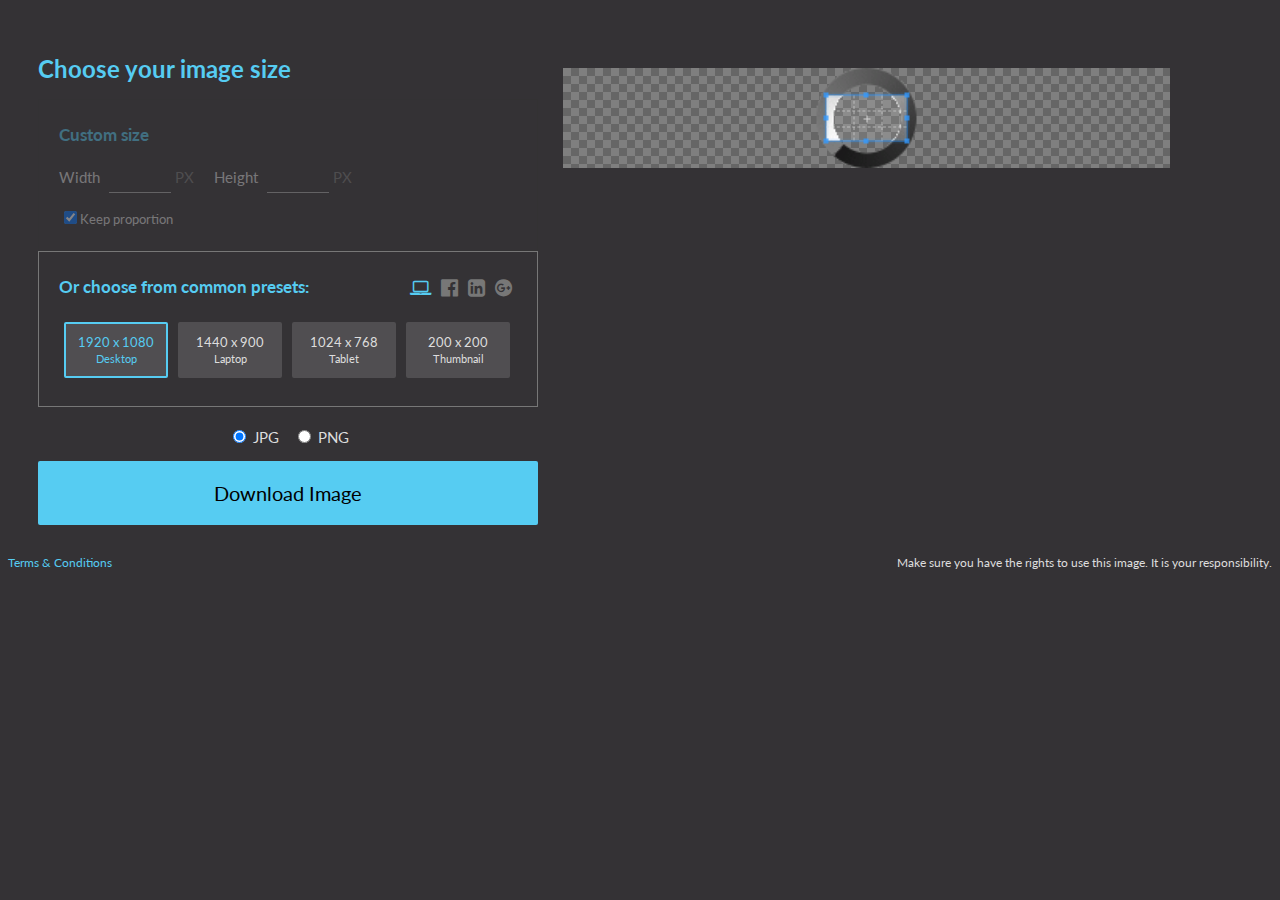
==== index.html @ c9f6fd05 "small text improvment" ====
<!doctype html>
<html lang="en">

<head>
    <meta charset="utf-8">
    <meta http-equiv="X-UA-Compatible" content="IE=edge">
    <meta name="viewport" content="width=device-width, initial-scale=1">
    <!-- The above 3 meta tags *must* come first in the head; any other head content must come *after* these tags -->
    <title>Resize My Photos Test Page</title>

    <!-- Latest compiled and minified cropper CSS -->
    <link rel="stylesheet" type="text/css" href="css/cropper.min.css">

    <link href="https://maxcdn.bootstrapcdn.com/font-awesome/4.7.0/css/font-awesome.min.css" rel="stylesheet" integrity="sha384-wvfXpqpZZVQGK6TAh5PVlGOfQNHSoD2xbE+QkPxCAFlNEevoEH3Sl0sibVcOQVnN" crossorigin="anonymous">

    <link href="https://fonts.googleapis.com/css?family=Lato:400,700" rel="stylesheet">
    <link rel="stylesheet" type="text/css" href="css/general.css">

</head>

<body>
    <div id="wrapper">

        <div id="editor">

            <h1>Choose your image size</h1>

            <div id="custom" class="editor-section">
                <h2>Custom size</h2>
                <div class="clr"></div>
                <div id="custom-sizes">
                    <p class="width"><span class="label">Width</span>
                        <input type="text" name="custom-width" id="dataWidth"> <span class="px">PX</span> </p>

                    <p class="height"><span class="label">Height</span>
                        <input type="text" name="custom-height" id="dataHeight"> <span class="px">PX</span>
                    </p>
                    <p class="keep-ratio">
                        <input type="checkbox" name="keep-ratio" checked="" id="keep-ratio">Keep proportion
                    </p>
                </div>
            </div>
            <div id="preset" data-toggle="buttons" class="active-section">
                <div id="standard" class="editor-section">
                    <h2>Or choose from common presets:</h2>

                    <ul class="social" id="preset-groups">

                        <!-- <li class="pn"><i class="fa fa-pinterest" aria-hidden="true"></i>
                        </li> -->
                        <li class="gplus"><i class="fa fa-google-plus-official" aria-hidden="true"></i>
                        </li>
                        <li class="in"><i class="fa fa-linkedin-square" aria-hidden="true"></i>
                        </li>
                        <li class="fb"><i class="fa fa-facebook-official" aria-hidden="true"></i>
                        </li>
                        <li class="lp active-preset-category"><i class="fa fa-laptop" aria-hidden="true"></i>
                        </li>

                    </ul>

                    <div class="clr"></div>

                    <div class="laptop active-preset-category" id="lp">

                        <label class="box btn active-item" aria-pressed="true">
                            <input type="radio" class="sr-only" id="desktop" name="aspectRatio" value="1.7777777777777777" data-option="{ &quot;width&quot;: 1920, &quot;height&quot;: 1080 }">
                            <p>1920 x 1080
                            <br><span>Desktop</span>
                            </p>
                        </label>

                        <label class="box btn" aria-pressed="true">
                            <input type="radio" class="sr-only" id="Laptop" name="aspectRatio" value="1.6" data-option="{ &quot;width&quot;: 1440, &quot;height&quot;: 900 }">
                            <p>1440 x 900<br><span>Laptop</span></p>
                        </label>

                        <label class="box btn" aria-pressed="true">
                            <input type="radio" class="sr-only" id="tablet" name="aspectRatio" value="1.333333333333" data-option="{ &quot;width&quot;: 1024, &quot;height&quot;: 768 }">
                            <p>1024 x 768<br><span>Tablet</span></p>
                        </label>
                        <label class="box btn" aria-pressed="true">
                            <input type="radio" class="sr-only" id="thumbnail" name="aspectRatio" value="1" data-option="{ &quot;width&quot;: 200, &quot;height&quot;: 200 }">
                            <p>200 x 200<br><span>Thumbnail</span></p>
                        </label>
                    </div>

                    <div class="facebook" id="fb">

                    <label class="box btn" aria-pressed="true">
                            <input type="radio" class="sr-only" id="facebook-cover" name="aspectRatio" value="2.628" data-option="{ &quot;width&quot;: 828, &quot;height&quot;: 315 }">
                            <p>828 x 315 <br>
                                <span>Facebook cover</span>
                            </p>
                        </label>

                        <label class="box btn" aria-pressed="true">
                            <input type="radio" class="sr-only" id="facebook-profile" name="aspectRatio" value="1 " data-option="{ &quot;width&quot;: 180, &quot;height&quot;: 180}">
                            <p>180 x 180 <br><span>Profile image</span></p>
                        </label>


                        <label class="box btn" aria-pressed="true">
                            <input type="radio" class="sr-only" id="facebook-shared-image" name="aspectRatio" value="1.333333333" data-option="{ &quot;width&quot;: 1200, &quot;height&quot;: 900 }">
                            <p>1200 x 900 <br><span>Shared image</span></p>
                        </label>
                        <label class="box btn" aria-pressed="true">
                            <input type="radio" class="sr-only" id="facebook-shared-preview" name="aspectRatio" value="1" data-option="{ &quot;width&quot;: 400, &quot;height&quot;: 400 }">
                            <p>1200 x 628 <br><span>Shared preview</span></p>
                        </label>


                        
                    </div>

                    <div class="linkedin" id="in">

                        <label class="box btn" aria-pressed="true">
                            <input type="radio" class="sr-only" id="linkedin-banner" name="aspectRatio" value="9.25" data-option="{ &quot;width&quot;: 1850, &quot;height&quot;: 200 }">
                            <p>1850 x 200 <br><span>Banner image</span></p>
                        </label>
                        <label class="box btn" aria-pressed="true">
                            <input type="radio" class="sr-only" id="linkedin-cover" name="aspectRatio" value="2" data-option="{ &quot;width&quot;: 1536, &quot;height&quot;: 768 }">
                            <p>1536 x 768 <br><span>Cover image</span></p>
                        </label>
                        <label class="box btn" aria-pressed="true">
                            <input type="radio" class="sr-only" id="linkedin-profile" name="aspectRatio" value="1" data-option="{ &quot;width&quot;: 400, &quot;height&quot;: 400 }">
                            <p>400 x 400 <br><span>Profile image</span></p>
                        </label>
                        <label class="box btn" aria-pressed="true">
                            <input type="radio" class="sr-only" id="linkedin-logo" name="aspectRatio" value="1" data-option="{ &quot;width&quot;: 400, &quot;height&quot;: 400 }">
                            <p>400 x 400 <br><span>Logo image</span></p>
                        </label>
                    
                    </div>

                    <div class="gplus" id="gplus">
                        
                        <label class="box btn" aria-pressed="true">
                            <input type="radio" class="sr-only" id="gplus-cover" name="aspectRatio" value="1.777777" data-option="{ &quot;width&quot;: 1080, &quot;height&quot;: 608 }">
                            <p>1080 x 608 <br><span>Cover image</span></p>
                        </label>    
                        <label class="box btn" aria-pressed="true">
                            <input type="radio" class="sr-only" id="gplus-profile" name="aspectRatio" value="1" data-option="{ &quot;width&quot;: 250, &quot;height&quot;: 250 }">
                            <p>250 x 250 <br><span>Profile image</span></p>
                        </label>
                        <label class="box btn" aria-pressed="true">
                            <input type="radio" class="sr-only" id="gplus-shared-link" name="aspectRatio" value="1" data-option="{ &quot;width&quot;: 150, &quot;height&quot;: 150 }">
                            <p>150 x 150 <br><span>Shared link</span></p>
                        </label>
                        
                    </div>

                    <!-- <div class="pinterest" id="pn">
                        
                    </div>
 -->
                    <!-- download button -->
                </div>
            </div>

            <div id="download">
                <div id="image-format">
                    <label class="btn active-item" aria-pressed="true">
                        <input type="radio" id="download-jpg" name="fileType" value="image/jpeg" checked="checked"> JPG
                    </label>
                    <label class="btn active-item" aria-pressed="true">
                        <input type="radio" id="download-png" name="fileType" value="image/png"> PNG
                    </label>
                </div>
                <button id="prepareImage" class="btn btn-primary prepare-button" data-method="getCroppedCanvas" data-option="{ &quot;width&quot;: 1920, &quot;height&quot;: 1080 }" data-file-name="desktop-1920x1080">Download Image</button>
            </div>

            <!-- end of download button -->
        </div>

    </div>
    </div>
    <div id="the-image">
        <div id="img-container">
            <img id="image" src="loading.gif" class="img-responsive" alt="Image to crop">
        </div>
        <div id="info">
            <p id="file-name"></p>
            <p id="file-size"></p>
        </div>

    </div>

    <div class="footer">
        <a href="http://resizemy.photos/terms.html" target="_blank">Terms & Conditions  </a>
        <p>Make sure you have the rights to use this image. It is your responsibility.</p>
    </div>

    </div>
    <!-- Show the cropped image in modal -->
    <div class="hidden" id="getCroppedCanvasModal" role="dialog" aria-hidden="true" aria-labelledby="getCroppedCanvasTitle" tabindex="-1">
        <div class="modal-body"></div>
    </div>
    <!-- /.modal -->
    <!-- jQuery (necessary for Bootstrap's JavaScript plugins) -->
    <script src="js/libs/jquery.min.js"></script>
    <!-- Latest compiled and minified Cropper JavaScript -->
    <script type="text/javascript" src="js/libs/cropper.js"></script>
    <!-- Main javascript file -->
    <script type="text/javascript" src="js/main.js"></script>
</body>

</html>
---- css/cropper.min.css ----
/*!
 * Cropper.js v0.8.1
 * https://github.com/fengyuanchen/cropperjs
 *
 * Copyright (c) 2015-2016 Fengyuan Chen
 * Released under the MIT license
 *
 * Date: 2016-09-03T04:55:16.458Z
 */

.cropper-container{font-size:0;line-height:0;position:relative;-webkit-user-select:none;-moz-user-select:none;-ms-user-select:none;user-select:none;direction:ltr}.cropper-container img{display:block;min-width:0!important;max-width:none!important;min-height:0!important;max-height:none!important;width:100%;height:100%;image-orientation:0deg}.cropper-canvas,.cropper-crop-box,.cropper-drag-box,.cropper-modal,.cropper-wrap-box{position:absolute;top:0;right:0;bottom:0;left:0}.cropper-wrap-box{overflow:hidden}.cropper-drag-box{opacity:0;background-color:#fff}.cropper-modal{opacity:.5;background-color:#000}.cropper-view-box{display:block;overflow:hidden;width:100%;height:100%;outline:#39f solid 1px;outline-color:rgba(51,153,255,.75)}.cropper-dashed{position:absolute;display:block;opacity:.5;border:0 dashed #eee}.cropper-dashed.dashed-h{top:33.33333333%;left:0;width:100%;height:33.33333333%;border-top-width:1px;border-bottom-width:1px}.cropper-dashed.dashed-v{top:0;left:33.33333333%;width:33.33333333%;height:100%;border-right-width:1px;border-left-width:1px}.cropper-center{position:absolute;top:50%;left:50%;display:block;width:0;height:0;opacity:.75}.cropper-center:after,.cropper-center:before{position:absolute;display:block;content:' ';background-color:#eee}.cropper-center:before{top:0;left:-3px;width:7px;height:1px}.cropper-center:after{top:-3px;left:0;width:1px;height:7px}.cropper-face,.cropper-line,.cropper-point{position:absolute;display:block;width:100%;height:100%;opacity:.1}.cropper-face{top:0;left:0;background-color:#fff}.cropper-line,.cropper-point{background-color:#39f}.cropper-line.line-e{top:0;right:-3px;width:5px;cursor:e-resize}.cropper-line.line-n{top:-3px;left:0;height:5px;cursor:n-resize}.cropper-line.line-w{top:0;left:-3px;width:5px;cursor:w-resize}.cropper-line.line-s{bottom:-3px;left:0;height:5px;cursor:s-resize}.cropper-point{width:5px;height:5px;opacity:.75}.cropper-point.point-e{top:50%;right:-3px;margin-top:-3px;cursor:e-resize}.cropper-point.point-n{top:-3px;left:50%;margin-left:-3px;cursor:n-resize}.cropper-point.point-w{top:50%;left:-3px;margin-top:-3px;cursor:w-resize}.cropper-point.point-s{bottom:-3px;left:50%;margin-left:-3px;cursor:s-resize}.cropper-point.point-ne{top:-3px;right:-3px;cursor:ne-resize}.cropper-point.point-nw{top:-3px;left:-3px;cursor:nw-resize}.cropper-point.point-sw{bottom:-3px;left:-3px;cursor:sw-resize}.cropper-point.point-se{right:-3px;bottom:-3px;width:20px;height:20px;cursor:se-resize;opacity:1}.cropper-point.point-se:before{position:absolute;right:-50%;bottom:-50%;display:block;width:200%;height:200%;content:' ';opacity:0;background-color:#39f}@media (min-width:768px){.cropper-point.point-se{width:15px;height:15px}}@media (min-width:992px){.cropper-point.point-se{width:10px;height:10px}}@media (min-width:1200px){.cropper-point.point-se{width:5px;height:5px;opacity:.75}}.cropper-invisible{opacity:0}.cropper-bg{background-image:url([data-uri])}.cropper-hide{position:absolute;display:block;width:0;height:0}.cropper-hidden{display:none!important}.cropper-move{cursor:move}.cropper-crop{cursor:crosshair}.cropper-disabled .cropper-drag-box,.cropper-disabled .cropper-face,.cropper-disabled .cropper-line,.cropper-disabled .cropper-point{cursor:not-allowed}
---- css/general.css ----
body
{
  background-color: #343235;
  font-family: 'Lato', sans-serif;
  font-size: 15px;
  color:#ddd;
}

h1,h2,h3,h4,h5,h6{
  color:#56CCF2;
  font-weight: 700;
}

h1{font-size: 24px;}


h2{font-size: 17px;}

.hidden{display: none;}

#wrapper{
  padding: 30px;   
  max-width: 1000px;
}

#editor{
width:50%;
float:left;
}

#the-image{
width:48%;
float:left;
margin-left: 2%;
}

#img-container,#img-container img {
  max-width: 100%; /* This rule is very important, please do not ignore this! */
}
.box{
  background-color: #504e51;
  padding-left: 0px!important;
  padding-right: 0px!important;
  border:2px solid #504e51;
}
.box.btn.active-item{
  color: #56CCF2!important;
  border: 2px solid #56CCF2;
  /*outline: 5px auto -webkit-focus-ring-color!important;*/
  /*outline-offset: -2px!important;*/
}
.box.btn:hover{
  color: #56CCF2!important;
}
#custom-sizes input {
    background-color: transparent;
    border: 0px none;
    max-width: 50px;
    padding: 6px;
    margin-left: 5px;
    border-bottom: 1px solid #aaa;
    color:#ffffff;
} 

#custom-sizes input.active-item{
  color: #56CCF2!important;
  border: 2px solid #56CCF2;
  /*outline: 5px auto -webkit-focus-ring-color!important;*/
  /*outline-offset: -2px!important;*/
}

.box{
  float:left;
  text-align: center;
  position: relative;
  transition:all 0.2s ease;
  min-width: 100px;
  margin: 5px;
  border-radius: 2px;
}

.box:hover{
  cursor: pointer;
  background-color: #56CCF2;
  border-color: #56CCF2;
  transition:all 0.2s ease; 
}

.box:hover p{
color:#333;
}

.box p{
 margin:10px;
 font-size: 13px;
}

a.link{
  padding:10px;
}


.editor-section{
  clear:both;
  width: 100%;
  float: left;
}

.editor-section h2{
    float:left;
    margin-bottom: 20px;
    padding-bottom: 0;
}

#prepareImage{
background-color: #56CCF2;
font-size: 20px;
border:none;
border-radius: 2px;
font-family: "Lato", sans-serif;
padding:20px 40px;
clear: both;
float: right;
margin-top: 15px;
}

#image-format label{
margin:5px;
}

#download{
  text-align: center;
  float: left;
  clear: both;
  width: 100%;
  margin-top: 20px;
}

#info{
  font-size: 13px;
  padding-top: 15px;
}

#info p{margin:0;padding-bottom: 5px;}

button#prepareImage:hover {
cursor:pointer;
background-color: #10a0d1;
transition:all 0.1s ease;
}

button#prepareImage{
transition:all 0.2s ease;
width: 100%; 
}

#custom{
-moz-box-sizing: border-box;
-webkit-box-sizing: border-box;
box-sizing: border-box;
}

#custom-sizes span.px{
  color:#777;
}

p.keep-ratio{
font-size: 13px;  
}

p.width, p.height{
  float:left;
  margin-top: 0;
}

p.height{margin-left: 20px;}

p.keep-ratio{clear: both;}

#custom, #preset{
  opacity: 0.4;
  padding: 10px 20px;
  float: left;
  border:1px solid #333333;
}

#preset{
  padding-bottom: 20px;
}

#custom.active-section, #preset.active-section{
opacity: 1;
border:1px solid #777777;
}

#standard > div.active-preset-category {
  display: inline-block;
}

#standard >div {
  display: none;
}

.footer{
  clear: both;
}

.footer a{color:#56CCF2;padding: 30px 0;float: left;text-decoration: none;font-size: 12px;}
.footer p{float:right;padding: 18px 0;text-decoration: none;font-size: 12px;}

ul.social{
  float:right;
  margin:8px 0 0 0;
  padding: 0;
}

ul.social li{float:right;list-style:none;padding:5px;font-size: 20px;color:#777;}

ul.social li.active-preset-category{color:#56CCF2;}

.clr{clear: both;}

.box p span{
  font-size: 11px;
}
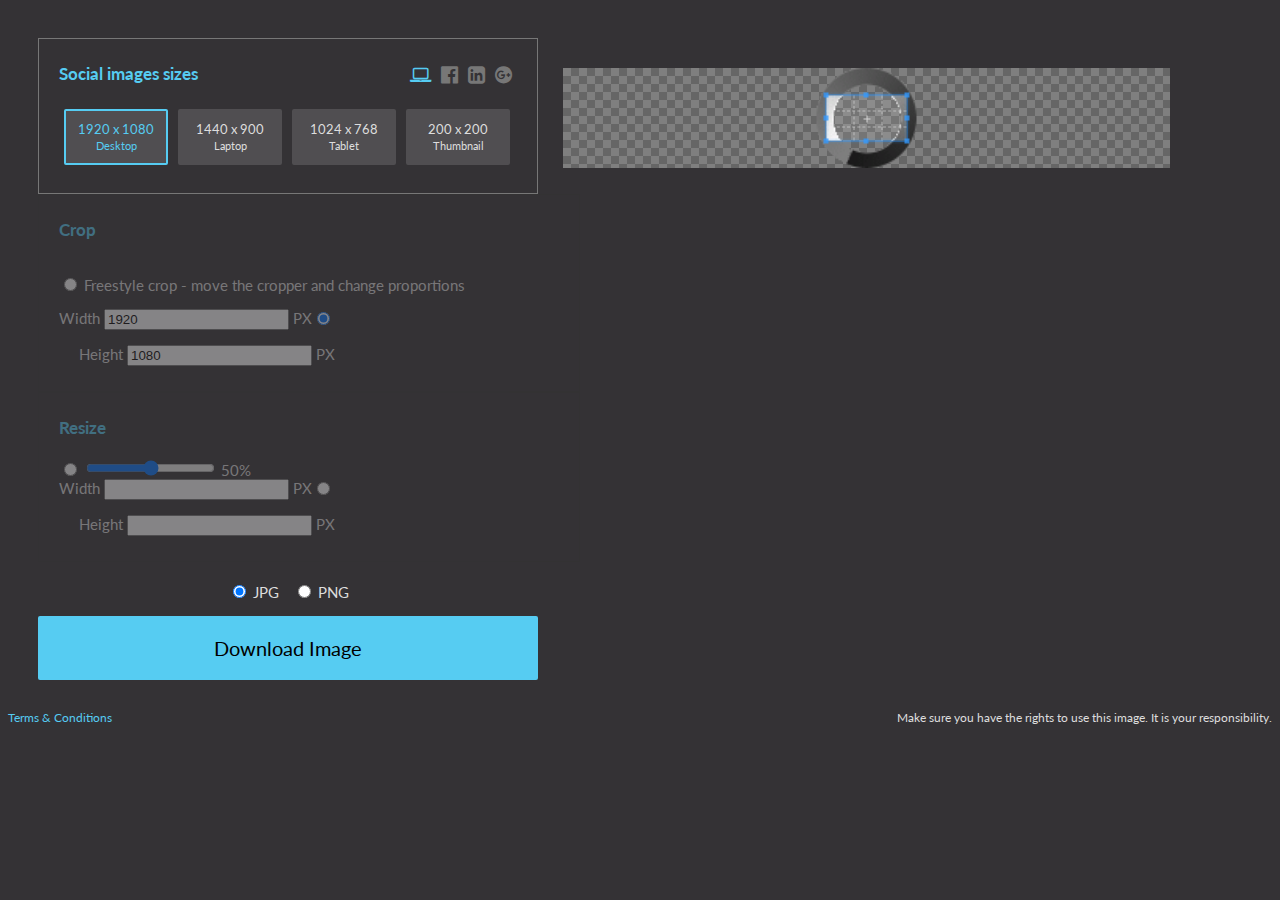
==== commit a570e09a: "new ux design" ====
--- a/index.html
+++ b/index.html
@@ -23,26 +23,9 @@
 
         <div id="editor">
 
-            <h1>Choose your image size</h1>
-
-            <div id="custom" class="editor-section">
-                <h2>Custom size</h2>
-                <div class="clr"></div>
-                <div id="custom-sizes">
-                    <p class="width"><span class="label">Width</span>
-                        <input type="text" name="custom-width" id="dataWidth"> <span class="px">PX</span> </p>
-
-                    <p class="height"><span class="label">Height</span>
-                        <input type="text" name="custom-height" id="dataHeight"> <span class="px">PX</span>
-                    </p>
-                    <p class="keep-ratio">
-                        <input type="checkbox" name="keep-ratio" checked="" id="keep-ratio">Keep proportion
-                    </p>
-                </div>
-            </div>
             <div id="preset" data-toggle="buttons" class="active-section">
                 <div id="standard" class="editor-section">
-                    <h2>Or choose from common presets:</h2>
+                    <h2>Social images sizes</h2>
 
                     <ul class="social" id="preset-groups">
 
@@ -153,11 +136,47 @@
 
                     <!-- <div class="pinterest" id="pn">
                         
-                    </div>
- -->
-                    <!-- download button -->
-                </div>
-            </div>
+                    </div>-->
+                </div>
+            </div>
+
+            <div id="crop" class="editor-section">
+                <h2>Crop</h2>
+                <div class="clr"></div>
+                <div id="custom-crop">
+                    <p class="freeMode">
+                        <input type="radio" name="crop-type" value="freeMode" id="freeMode"> Freestyle crop - move the cropper and change proportions
+                    </p>
+                    <input type="radio" name="crop-type" value="custom" checked="" id="cutomCrop">
+                    <p class="width"><span class="label">Width</span>
+                        <input type="text" name="crop-width" id="cropDataWidth" value="1920"> <span class="px">PX</span> </p>
+
+                    <p class="height"><span class="label">Height</span>
+                        <input type="text" name="crop-height" id="cropDataHeight" value="1080"> <span class="px">PX</span>
+                    </p>
+                </div>
+            </div>
+
+
+
+            <div id="resize" class="editor-section">
+                <h2>Resize</h2>
+                <div class="clr"></div>
+                <div id="resize-percent">
+                    <input type="radio" name="resize-type" value="percent" id="resizePercent">
+                    <input type="range" min="0.01" max="1.00" step="0.01" id="datePercent"> <span id="datePercentValue">50</span>%
+                </div>
+                <div id="resize-custom">
+                    <input type="radio" name="resize-type" value="custom" id="resizeCustom">
+                    <p class="width"><span class="label">Width</span>
+                        <input type="text" name="custom-width" id="dataWidth"> <span class="px">PX</span> </p>
+
+                    <p class="height"><span class="label">Height</span>
+                        <input type="text" name="custom-height" id="dataHeight"> <span class="px">PX</span>
+                    </p>
+                </div>
+            </div>
+            
 
             <div id="download">
                 <div id="image-format">
--- a/css/general.css
+++ b/css/general.css
@@ -177,7 +177,7 @@
 
 p.keep-ratio{clear: both;}
 
-#custom, #preset{
+#preset, #crop, #resize{
   opacity: 0.4;
   padding: 10px 20px;
   float: left;
@@ -188,7 +188,7 @@
   padding-bottom: 20px;
 }
 
-#custom.active-section, #preset.active-section{
+#preset.active-section, #crop.active-section, #resize.active-section{
 opacity: 1;
 border:1px solid #777777;
 }
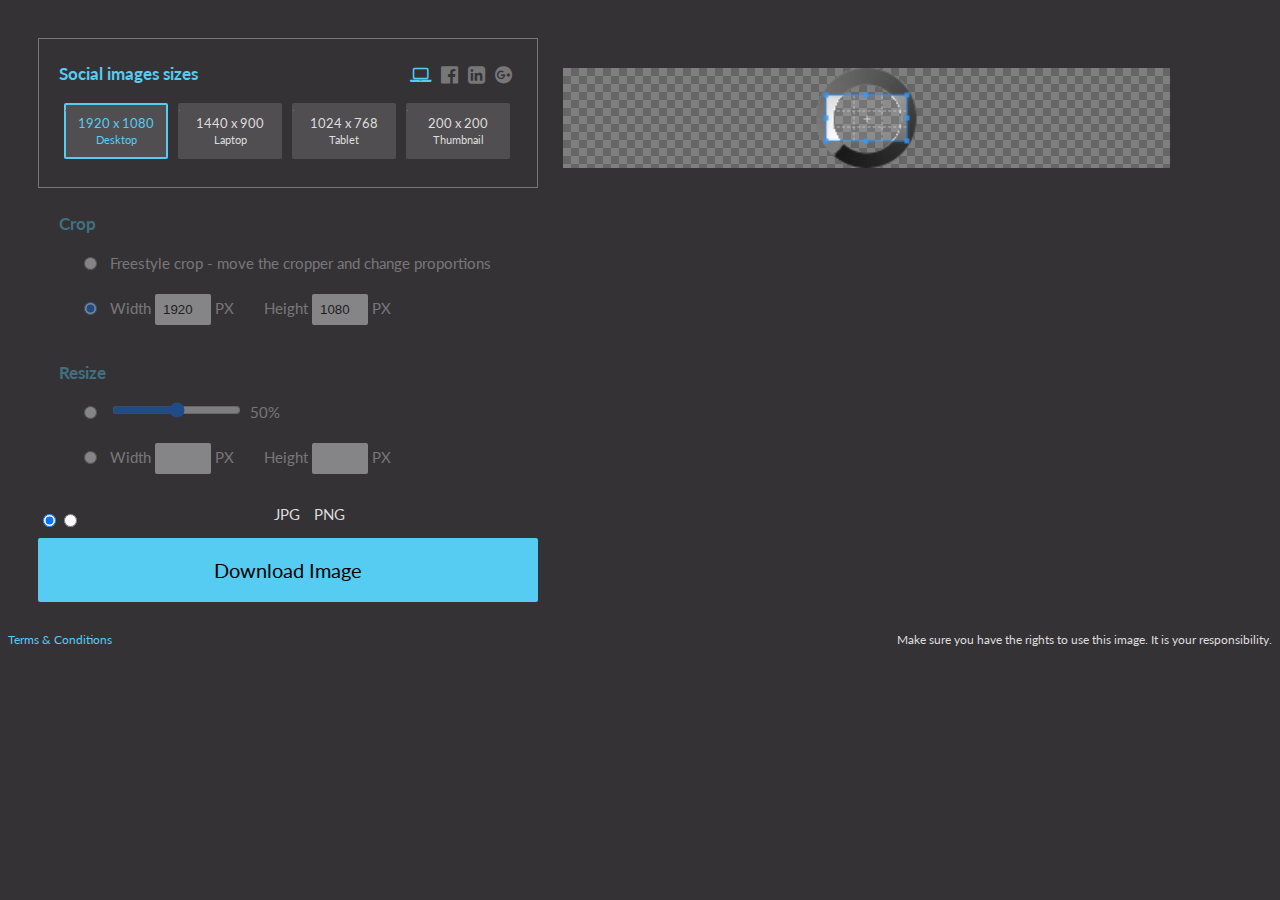
==== commit fd776412: "more css" ====
--- a/index.html
+++ b/index.html
@@ -144,16 +144,21 @@
                 <h2>Crop</h2>
                 <div class="clr"></div>
                 <div id="custom-crop">
-                    <p class="freeMode">
-                        <input type="radio" name="crop-type" value="freeMode" id="freeMode"> Freestyle crop - move the cropper and change proportions
-                    </p>
-                    <input type="radio" name="crop-type" value="custom" checked="" id="cutomCrop">
-                    <p class="width"><span class="label">Width</span>
-                        <input type="text" name="crop-width" id="cropDataWidth" value="1920"> <span class="px">PX</span> </p>
-
-                    <p class="height"><span class="label">Height</span>
-                        <input type="text" name="crop-height" id="cropDataHeight" value="1080"> <span class="px">PX</span>
-                    </p>
+                    <div class="freeMode sub-section">
+                        <input type="radio" name="crop-type" value="freeMode" id="freeMode"> <p>Freestyle crop - move the cropper and change proportions</p>
+                    </div>
+                    
+                    <div class="custom-mode sub-section">
+                        
+                        <input type="radio" name="crop-type" value="custom" checked="" id="cutomCrop">
+
+                        <p class="width"><span class="label">Width</span>
+                            <input type="text" name="crop-width" id="cropDataWidth" value="1920"> <span class="px">PX</span> </p>
+
+                        <p class="height"><span class="label">Height</span>
+                            <input type="text" name="crop-height" id="cropDataHeight" value="1080"> <span class="px">PX</span>
+                        </p>
+                    </div>
                 </div>
             </div>
 
@@ -162,11 +167,11 @@
             <div id="resize" class="editor-section">
                 <h2>Resize</h2>
                 <div class="clr"></div>
-                <div id="resize-percent">
+                <div id="resize-percent" class="sub-section">
                     <input type="radio" name="resize-type" value="percent" id="resizePercent">
                     <input type="range" min="0.01" max="1.00" step="0.01" id="datePercent"> <span id="datePercentValue">50</span>%
                 </div>
-                <div id="resize-custom">
+                <div id="resize-custom" class="sub-section">
                     <input type="radio" name="resize-type" value="custom" id="resizeCustom">
                     <p class="width"><span class="label">Width</span>
                         <input type="text" name="custom-width" id="dataWidth"> <span class="px">PX</span> </p>
--- a/css/general.css
+++ b/css/general.css
@@ -108,7 +108,6 @@
 
 .editor-section h2{
     float:left;
-    margin-bottom: 20px;
     padding-bottom: 0;
 }
 
@@ -222,4 +221,39 @@
 
 .box p span{
   font-size: 11px;
-}+}
+
+input[type="radio"]{
+  float: left !important;
+  top:6px;
+  position: relative;
+  padding-right: 10px;
+}
+
+input[type="text"]{
+  border:none;
+  padding: 8px;
+  border-radius: 2px; 
+  max-width: 40px;
+}
+
+.sub-section{
+   line-height: 30px;
+   padding-bottom: 15px;
+   padding-left: 20px;
+}
+
+.sub-section p{
+  position: relative;
+  left: 10px;
+  padding:0;
+  margin: 0;
+}
+
+input[type="range"]{
+  left:10px;
+  position: relative;
+  margin-right: 15px;
+}
+
+p.height{padding-left: 30px;}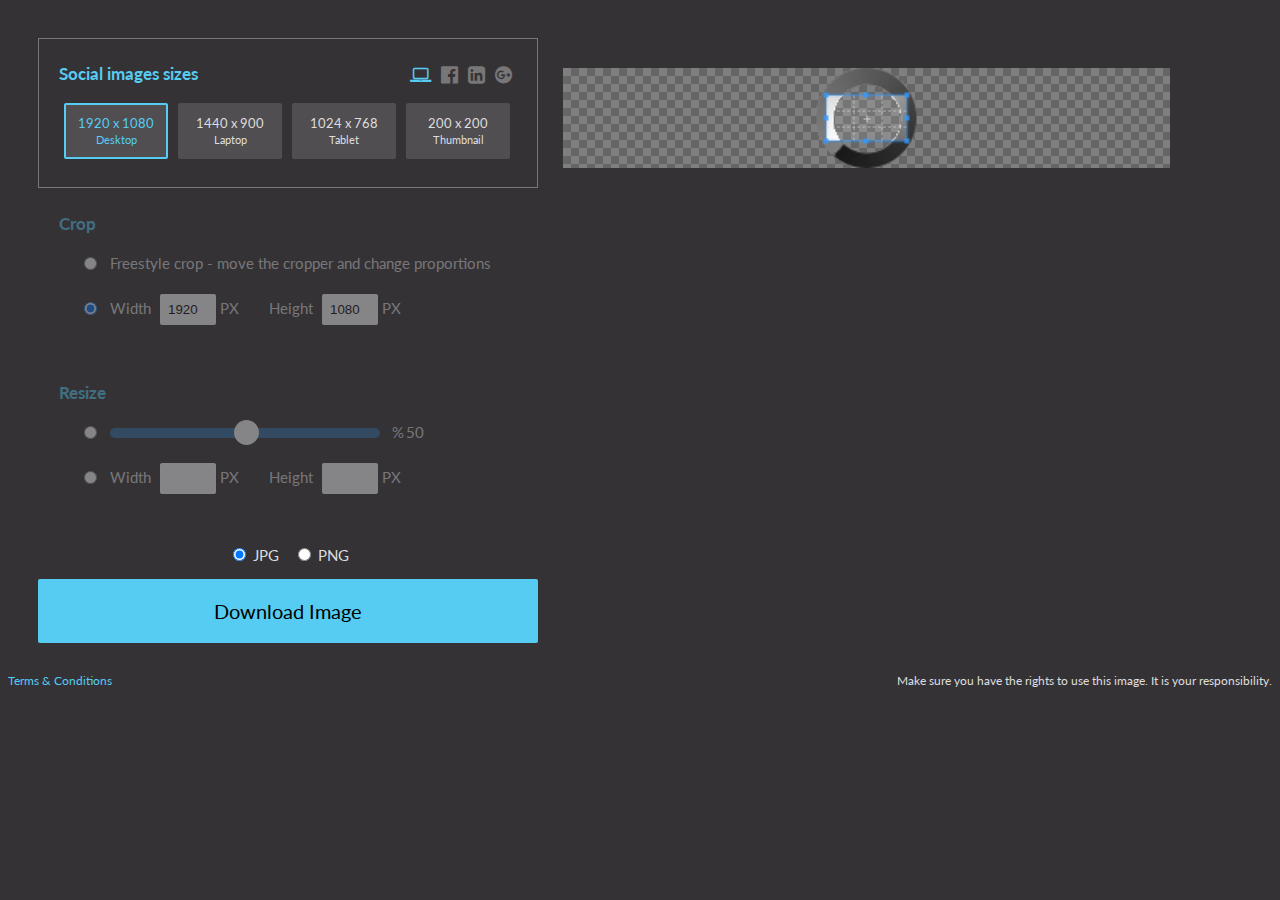
==== commit 68670242: "css" ====
--- a/index.html
+++ b/index.html
@@ -145,7 +145,7 @@
                 <div class="clr"></div>
                 <div id="custom-crop">
                     <div class="freeMode sub-section">
-                        <input type="radio" name="crop-type" value="freeMode" id="freeMode"> <p>Freestyle crop - move the cropper and change proportions</p>
+                        <input type="radio" name="crop-type" value="freeMode" id="freeMode"> <label for="freeMode">Freestyle crop - move the cropper and change proportions</label>
                     </div>
                     
                     <div class="custom-mode sub-section">
--- a/css/general.css
+++ b/css/general.css
@@ -178,7 +178,7 @@
 
 #preset, #crop, #resize{
   opacity: 0.4;
-  padding: 10px 20px;
+  padding: 10px 20px 30px 20px;
   float: left;
   border:1px solid #333333;
 }
@@ -223,7 +223,7 @@
   font-size: 11px;
 }
 
-input[type="radio"]{
+.sub-section input[type="radio"]{
   float: left !important;
   top:6px;
   position: relative;
@@ -235,6 +235,7 @@
   padding: 8px;
   border-radius: 2px; 
   max-width: 40px;
+  margin-left: 5px;
 }
 
 .sub-section{
@@ -250,10 +251,108 @@
   margin: 0;
 }
 
+.sub-section label{
+  padding-left:10px;
+}
+
 input[type="range"]{
   left:10px;
   position: relative;
   margin-right: 15px;
 }
 
-p.height{padding-left: 30px;}+p.height{padding-left: 30px;}
+
+#datePercentValue{
+  position: relative;
+  left:32px;
+}
+
+/*range*/
+
+input[type=range] {
+  -webkit-appearance: none;
+  width: 270px;
+  margin: 7.7px 0;
+  background:transparent;
+}
+input[type=range]:focus {
+  outline: none;
+}
+input[type=range]::-webkit-slider-runnable-track {
+  width: 100%;
+  height: 9.6px;
+  cursor: pointer;
+  box-shadow: 1px 1px 1px rgba(0, 0, 0, 0), 0px 0px 1px rgba(13, 13, 13, 0);
+  background: #3071a9;
+  border-radius: 10px;
+  border: 0px solid #010101;
+}
+input[type=range]::-webkit-slider-thumb {
+  box-shadow: 1px 1px 1px rgba(0, 0, 0, 0), 0px 0px 1px rgba(13, 13, 13, 0);
+  border: 1px solid rgba(0, 0, 0, 0.01);
+  height: 25px;
+  width: 25px;
+  border-radius: 25px;
+  background: #ffffff;
+  cursor: pointer;
+  -webkit-appearance: none;
+  margin-top: -7.7px;
+}
+input[type=range]:focus::-webkit-slider-runnable-track {
+  background: #367ebd;
+}
+input[type=range]::-moz-range-track {
+  width: 100%;
+  height: 9.6px;
+  cursor: pointer;
+  box-shadow: 1px 1px 1px rgba(0, 0, 0, 0), 0px 0px 1px rgba(13, 13, 13, 0);
+  background: #3071a9;
+  border-radius: 10px;
+  border: 0px solid #010101;
+}
+input[type=range]::-moz-range-thumb {
+  box-shadow: 1px 1px 1px rgba(0, 0, 0, 0), 0px 0px 1px rgba(13, 13, 13, 0);
+  border: 1px solid rgba(0, 0, 0, 0.01);
+  height: 25px;
+  width: 25px;
+  border-radius: 25px;
+  background: #ffffff;
+  cursor: pointer;
+}
+input[type=range]::-ms-track {
+  width: 100%;
+  height: 9.6px;
+  cursor: pointer;
+  background: transparent;
+  border-color: transparent;
+  color: transparent;
+}
+input[type=range]::-ms-fill-lower {
+  background: #2a6495;
+  border: 0px solid #010101;
+  border-radius: 20px;
+  box-shadow: 1px 1px 1px rgba(0, 0, 0, 0), 0px 0px 1px rgba(13, 13, 13, 0);
+}
+input[type=range]::-ms-fill-upper {
+  background: #3071a9;
+  border: 0px solid #010101;
+  border-radius: 20px;
+  box-shadow: 1px 1px 1px rgba(0, 0, 0, 0), 0px 0px 1px rgba(13, 13, 13, 0);
+}
+input[type=range]::-ms-thumb {
+  box-shadow: 1px 1px 1px rgba(0, 0, 0, 0), 0px 0px 1px rgba(13, 13, 13, 0);
+  border: 1px solid rgba(0, 0, 0, 0.01);
+  height: 25px;
+  width: 25px;
+  border-radius: 25px;
+  background: #ffffff;
+  cursor: pointer;
+  height: 9.6px;
+}
+input[type=range]:focus::-ms-fill-lower {
+  background: #3071a9;
+}
+input[type=range]:focus::-ms-fill-upper {
+  background: #367ebd;
+}
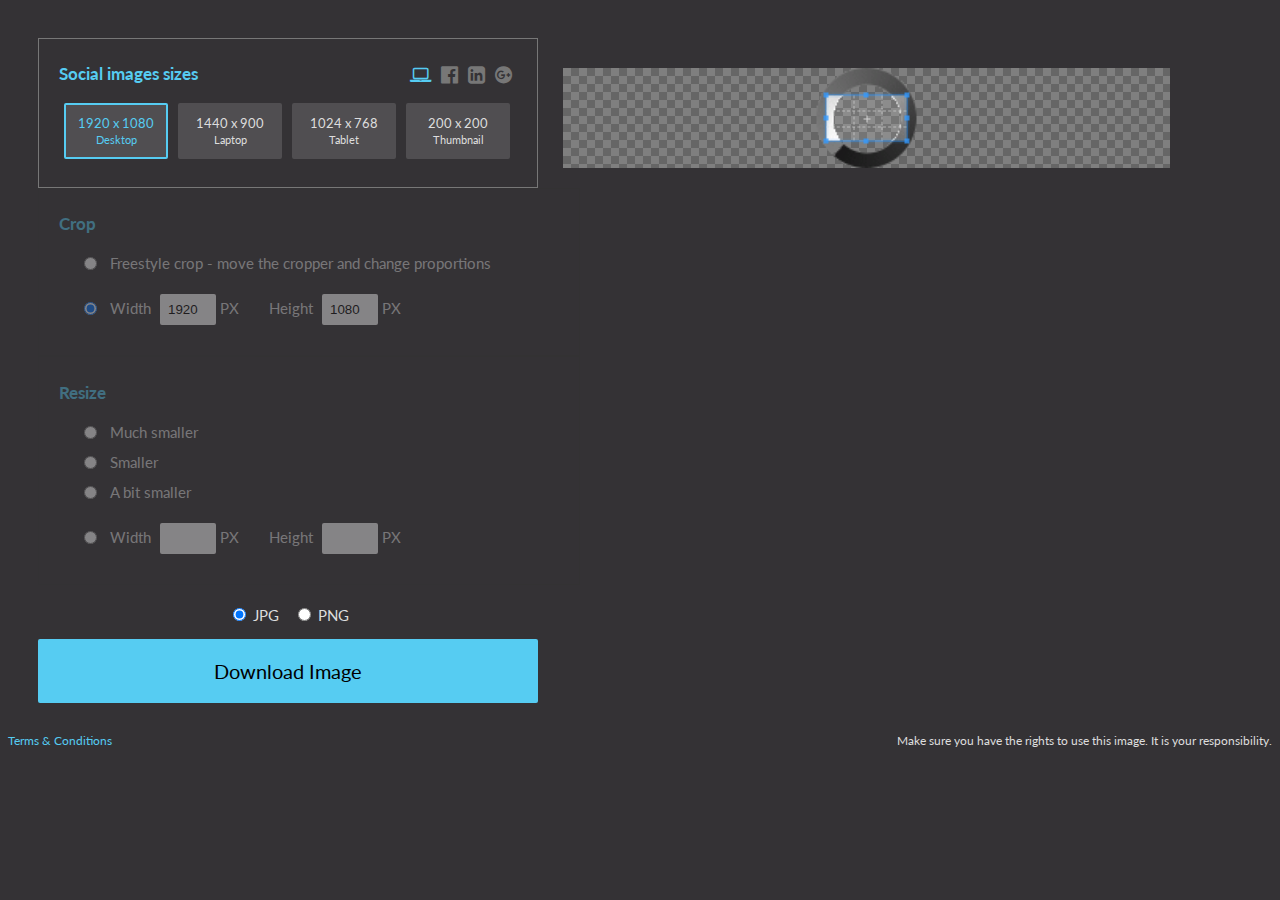
==== commit 094c58e0: "change percentage" ====
--- a/index.html
+++ b/index.html
@@ -168,8 +168,14 @@
                 <h2>Resize</h2>
                 <div class="clr"></div>
                 <div id="resize-percent" class="sub-section">
-                    <input type="radio" name="resize-type" value="percent" id="resizePercent">
-                    <input type="range" min="0.01" max="1.00" step="0.01" id="datePercent"> <span id="datePercentValue">50</span>%
+                    <!-- <input type="radio" name="resize-type" value="percent" id="resizePercent"> -->
+                    <!-- <input type="range" min="0.01" max="1.00" step="0.01" id="datePercent"> <span id="datePercentValue">50</span>% -->
+                    <input type="radio" name="much-smaller"><label for="much-smaller">Much smaller</label>
+                    <div class="clr"></div>
+                    <input type="radio" name="smaller"><label for="smaller">Smaller</label>
+                    <div class="clr"></div>
+                    <input type="radio" name="a-bit-smaller"><label for="a-bit-smaller">A bit smaller</label>
+                    
                 </div>
                 <div id="resize-custom" class="sub-section">
                     <input type="radio" name="resize-type" value="custom" id="resizeCustom">
--- a/css/general.css
+++ b/css/general.css
@@ -265,7 +265,7 @@
 
 #datePercentValue{
   position: relative;
-  left:32px;
+  left:40px;
 }
 
 /*range*/
@@ -284,13 +284,13 @@
   height: 9.6px;
   cursor: pointer;
   box-shadow: 1px 1px 1px rgba(0, 0, 0, 0), 0px 0px 1px rgba(13, 13, 13, 0);
-  background: #3071a9;
+  background: rgba(189, 189, 189, 0);
   border-radius: 10px;
   border: 0px solid #010101;
 }
 input[type=range]::-webkit-slider-thumb {
   box-shadow: 1px 1px 1px rgba(0, 0, 0, 0), 0px 0px 1px rgba(13, 13, 13, 0);
-  border: 1px solid rgba(0, 0, 0, 0.01);
+  border: 1px solid rgba(0, 0, 0, 0);
   height: 25px;
   width: 25px;
   border-radius: 25px;
@@ -300,20 +300,20 @@
   margin-top: -7.7px;
 }
 input[type=range]:focus::-webkit-slider-runnable-track {
-  background: #367ebd;
+  background: rgba(202, 202, 202, 0);
 }
 input[type=range]::-moz-range-track {
   width: 100%;
   height: 9.6px;
   cursor: pointer;
   box-shadow: 1px 1px 1px rgba(0, 0, 0, 0), 0px 0px 1px rgba(13, 13, 13, 0);
-  background: #3071a9;
+  background: rgba(189, 189, 189, 0);
   border-radius: 10px;
   border: 0px solid #010101;
 }
 input[type=range]::-moz-range-thumb {
   box-shadow: 1px 1px 1px rgba(0, 0, 0, 0), 0px 0px 1px rgba(13, 13, 13, 0);
-  border: 1px solid rgba(0, 0, 0, 0.01);
+  border: 1px solid rgba(0, 0, 0, 0);
   height: 25px;
   width: 25px;
   border-radius: 25px;
@@ -329,20 +329,20 @@
   color: transparent;
 }
 input[type=range]::-ms-fill-lower {
-  background: #2a6495;
+  background: rgba(176, 176, 176, 0);
   border: 0px solid #010101;
   border-radius: 20px;
   box-shadow: 1px 1px 1px rgba(0, 0, 0, 0), 0px 0px 1px rgba(13, 13, 13, 0);
 }
 input[type=range]::-ms-fill-upper {
-  background: #3071a9;
+  background: rgba(189, 189, 189, 0);
   border: 0px solid #010101;
   border-radius: 20px;
   box-shadow: 1px 1px 1px rgba(0, 0, 0, 0), 0px 0px 1px rgba(13, 13, 13, 0);
 }
 input[type=range]::-ms-thumb {
   box-shadow: 1px 1px 1px rgba(0, 0, 0, 0), 0px 0px 1px rgba(13, 13, 13, 0);
-  border: 1px solid rgba(0, 0, 0, 0.01);
+  border: 1px solid rgba(0, 0, 0, 0);
   height: 25px;
   width: 25px;
   border-radius: 25px;
@@ -351,8 +351,8 @@
   height: 9.6px;
 }
 input[type=range]:focus::-ms-fill-lower {
-  background: #3071a9;
+  background: rgba(189, 189, 189, 0);
 }
 input[type=range]:focus::-ms-fill-upper {
-  background: #367ebd;
-}
+  background: rgba(202, 202, 202, 0);
+}
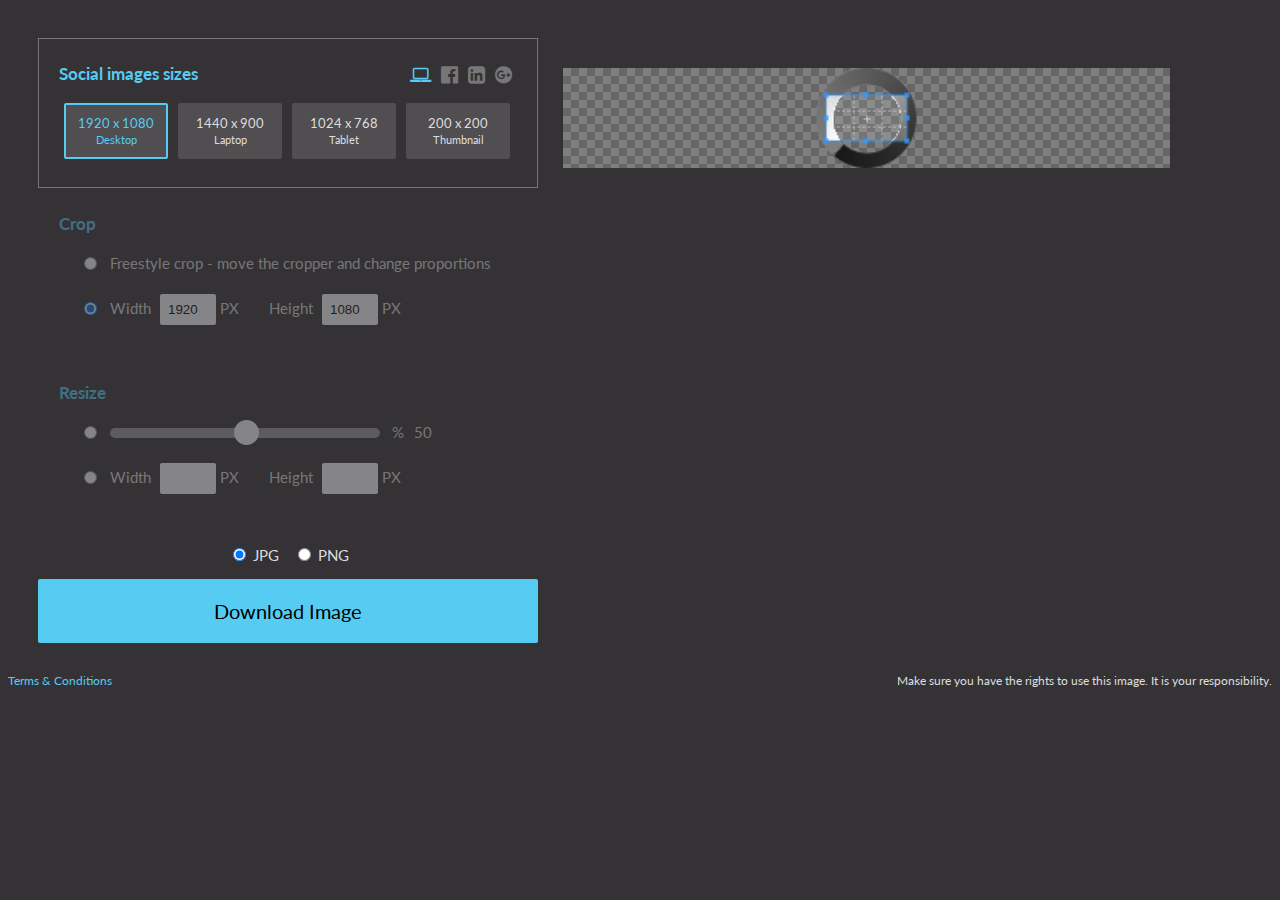
==== commit 468bb82f: "you nigga jigga" ====
--- a/index.html
+++ b/index.html
@@ -168,14 +168,8 @@
                 <h2>Resize</h2>
                 <div class="clr"></div>
                 <div id="resize-percent" class="sub-section">
-                    <!-- <input type="radio" name="resize-type" value="percent" id="resizePercent"> -->
-                    <!-- <input type="range" min="0.01" max="1.00" step="0.01" id="datePercent"> <span id="datePercentValue">50</span>% -->
-                    <input type="radio" name="much-smaller"><label for="much-smaller">Much smaller</label>
-                    <div class="clr"></div>
-                    <input type="radio" name="smaller"><label for="smaller">Smaller</label>
-                    <div class="clr"></div>
-                    <input type="radio" name="a-bit-smaller"><label for="a-bit-smaller">A bit smaller</label>
-                    
+                    <input type="radio" name="resize-type" value="percent" id="resizePercent">
+                    <input type="range" min="0.01" max="1.00" step="0.01" id="datePercent"> <span id="datePercentValue">50</span>%
                 </div>
                 <div id="resize-custom" class="sub-section">
                     <input type="radio" name="resize-type" value="custom" id="resizeCustom">
--- a/css/general.css
+++ b/css/general.css
@@ -276,6 +276,7 @@
   margin: 7.7px 0;
   background:transparent;
 }
+
 input[type=range]:focus {
   outline: none;
 }
@@ -284,7 +285,7 @@
   height: 9.6px;
   cursor: pointer;
   box-shadow: 1px 1px 1px rgba(0, 0, 0, 0), 0px 0px 1px rgba(13, 13, 13, 0);
-  background: rgba(189, 189, 189, 0);
+  background: #999999;
   border-radius: 10px;
   border: 0px solid #010101;
 }
@@ -300,14 +301,14 @@
   margin-top: -7.7px;
 }
 input[type=range]:focus::-webkit-slider-runnable-track {
-  background: rgba(202, 202, 202, 0);
+  background: #a6a6a6;
 }
 input[type=range]::-moz-range-track {
   width: 100%;
   height: 9.6px;
   cursor: pointer;
   box-shadow: 1px 1px 1px rgba(0, 0, 0, 0), 0px 0px 1px rgba(13, 13, 13, 0);
-  background: rgba(189, 189, 189, 0);
+  background: #999999;
   border-radius: 10px;
   border: 0px solid #010101;
 }
@@ -329,13 +330,13 @@
   color: transparent;
 }
 input[type=range]::-ms-fill-lower {
-  background: rgba(176, 176, 176, 0);
+  background: #8c8c8c;
   border: 0px solid #010101;
   border-radius: 20px;
   box-shadow: 1px 1px 1px rgba(0, 0, 0, 0), 0px 0px 1px rgba(13, 13, 13, 0);
 }
 input[type=range]::-ms-fill-upper {
-  background: rgba(189, 189, 189, 0);
+  background: #999999;
   border: 0px solid #010101;
   border-radius: 20px;
   box-shadow: 1px 1px 1px rgba(0, 0, 0, 0), 0px 0px 1px rgba(13, 13, 13, 0);
@@ -351,8 +352,8 @@
   height: 9.6px;
 }
 input[type=range]:focus::-ms-fill-lower {
-  background: rgba(189, 189, 189, 0);
+  background: #999999;
 }
 input[type=range]:focus::-ms-fill-upper {
-  background: rgba(202, 202, 202, 0);
-}
+  background: #a6a6a6;
+}
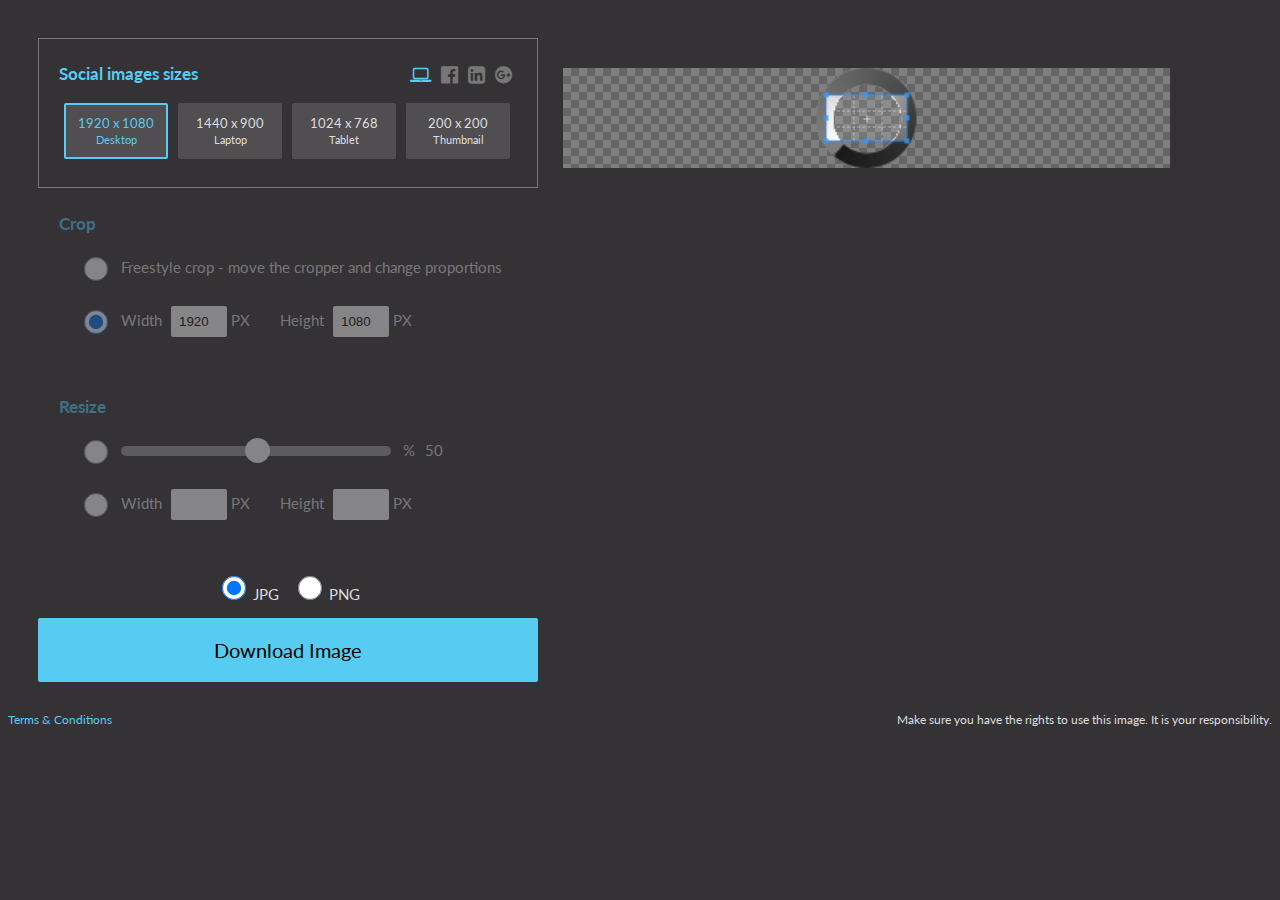
==== commit 7ce5d0c4: "add editor-section class to preset" ====
--- a/index.html
+++ b/index.html
@@ -23,7 +23,7 @@
 
         <div id="editor">
 
-            <div id="preset" data-toggle="buttons" class="active-section">
+            <div id="preset" data-toggle="buttons" class="editor-section active-section">
                 <div id="standard" class="editor-section">
                     <h2>Social images sizes</h2>
 
--- a/css/general.css
+++ b/css/general.css
@@ -104,6 +104,7 @@
   clear:both;
   width: 100%;
   float: left;
+  box-sizing: border-box;
 }
 
 .editor-section h2{
@@ -230,6 +231,11 @@
   padding-right: 10px;
 }
 
+input[type="radio"]{
+  width: 24px;
+  height: 24px;  
+}
+
 input[type="text"]{
   border:none;
   padding: 8px;
@@ -239,7 +245,7 @@
 }
 
 .sub-section{
-   line-height: 30px;
+   line-height: 38px;
    padding-bottom: 15px;
    padding-left: 20px;
 }
@@ -276,7 +282,6 @@
   margin: 7.7px 0;
   background:transparent;
 }
-
 input[type=range]:focus {
   outline: none;
 }
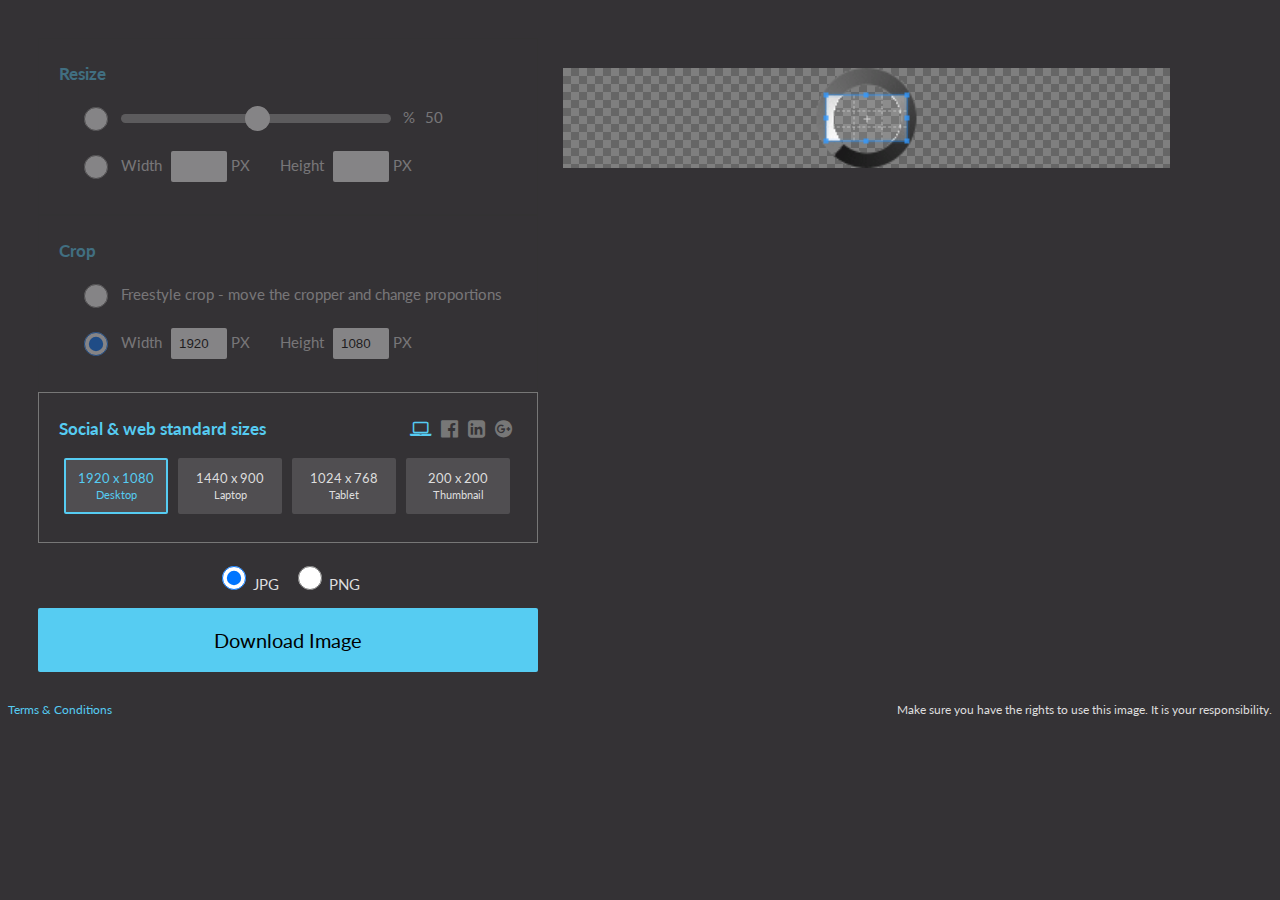
==== commit a99587ef: "v2 of feature" ====
--- a/index.html
+++ b/index.html
@@ -23,120 +23,21 @@
 
         <div id="editor">
 
-            <div id="preset" data-toggle="buttons" class="editor-section active-section">
-                <div id="standard" class="editor-section">
-                    <h2>Social images sizes</h2>
-
-                    <ul class="social" id="preset-groups">
-
-                        <!-- <li class="pn"><i class="fa fa-pinterest" aria-hidden="true"></i>
-                        </li> -->
-                        <li class="gplus"><i class="fa fa-google-plus-official" aria-hidden="true"></i>
-                        </li>
-                        <li class="in"><i class="fa fa-linkedin-square" aria-hidden="true"></i>
-                        </li>
-                        <li class="fb"><i class="fa fa-facebook-official" aria-hidden="true"></i>
-                        </li>
-                        <li class="lp active-preset-category"><i class="fa fa-laptop" aria-hidden="true"></i>
-                        </li>
-
-                    </ul>
-
-                    <div class="clr"></div>
-
-                    <div class="laptop active-preset-category" id="lp">
-
-                        <label class="box btn active-item" aria-pressed="true">
-                            <input type="radio" class="sr-only" id="desktop" name="aspectRatio" value="1.7777777777777777" data-option="{ &quot;width&quot;: 1920, &quot;height&quot;: 1080 }">
-                            <p>1920 x 1080
-                            <br><span>Desktop</span>
-                            </p>
-                        </label>
-
-                        <label class="box btn" aria-pressed="true">
-                            <input type="radio" class="sr-only" id="Laptop" name="aspectRatio" value="1.6" data-option="{ &quot;width&quot;: 1440, &quot;height&quot;: 900 }">
-                            <p>1440 x 900<br><span>Laptop</span></p>
-                        </label>
-
-                        <label class="box btn" aria-pressed="true">
-                            <input type="radio" class="sr-only" id="tablet" name="aspectRatio" value="1.333333333333" data-option="{ &quot;width&quot;: 1024, &quot;height&quot;: 768 }">
-                            <p>1024 x 768<br><span>Tablet</span></p>
-                        </label>
-                        <label class="box btn" aria-pressed="true">
-                            <input type="radio" class="sr-only" id="thumbnail" name="aspectRatio" value="1" data-option="{ &quot;width&quot;: 200, &quot;height&quot;: 200 }">
-                            <p>200 x 200<br><span>Thumbnail</span></p>
-                        </label>
-                    </div>
-
-                    <div class="facebook" id="fb">
-
-                    <label class="box btn" aria-pressed="true">
-                            <input type="radio" class="sr-only" id="facebook-cover" name="aspectRatio" value="2.628" data-option="{ &quot;width&quot;: 828, &quot;height&quot;: 315 }">
-                            <p>828 x 315 <br>
-                                <span>Facebook cover</span>
-                            </p>
-                        </label>
-
-                        <label class="box btn" aria-pressed="true">
-                            <input type="radio" class="sr-only" id="facebook-profile" name="aspectRatio" value="1 " data-option="{ &quot;width&quot;: 180, &quot;height&quot;: 180}">
-                            <p>180 x 180 <br><span>Profile image</span></p>
-                        </label>
-
-
-                        <label class="box btn" aria-pressed="true">
-                            <input type="radio" class="sr-only" id="facebook-shared-image" name="aspectRatio" value="1.333333333" data-option="{ &quot;width&quot;: 1200, &quot;height&quot;: 900 }">
-                            <p>1200 x 900 <br><span>Shared image</span></p>
-                        </label>
-                        <label class="box btn" aria-pressed="true">
-                            <input type="radio" class="sr-only" id="facebook-shared-preview" name="aspectRatio" value="1" data-option="{ &quot;width&quot;: 400, &quot;height&quot;: 400 }">
-                            <p>1200 x 628 <br><span>Shared preview</span></p>
-                        </label>
-
-
-                        
-                    </div>
-
-                    <div class="linkedin" id="in">
-
-                        <label class="box btn" aria-pressed="true">
-                            <input type="radio" class="sr-only" id="linkedin-banner" name="aspectRatio" value="9.25" data-option="{ &quot;width&quot;: 1850, &quot;height&quot;: 200 }">
-                            <p>1850 x 200 <br><span>Banner image</span></p>
-                        </label>
-                        <label class="box btn" aria-pressed="true">
-                            <input type="radio" class="sr-only" id="linkedin-cover" name="aspectRatio" value="2" data-option="{ &quot;width&quot;: 1536, &quot;height&quot;: 768 }">
-                            <p>1536 x 768 <br><span>Cover image</span></p>
-                        </label>
-                        <label class="box btn" aria-pressed="true">
-                            <input type="radio" class="sr-only" id="linkedin-profile" name="aspectRatio" value="1" data-option="{ &quot;width&quot;: 400, &quot;height&quot;: 400 }">
-                            <p>400 x 400 <br><span>Profile image</span></p>
-                        </label>
-                        <label class="box btn" aria-pressed="true">
-                            <input type="radio" class="sr-only" id="linkedin-logo" name="aspectRatio" value="1" data-option="{ &quot;width&quot;: 400, &quot;height&quot;: 400 }">
-                            <p>400 x 400 <br><span>Logo image</span></p>
-                        </label>
-                    
-                    </div>
-
-                    <div class="gplus" id="gplus">
-                        
-                        <label class="box btn" aria-pressed="true">
-                            <input type="radio" class="sr-only" id="gplus-cover" name="aspectRatio" value="1.777777" data-option="{ &quot;width&quot;: 1080, &quot;height&quot;: 608 }">
-                            <p>1080 x 608 <br><span>Cover image</span></p>
-                        </label>    
-                        <label class="box btn" aria-pressed="true">
-                            <input type="radio" class="sr-only" id="gplus-profile" name="aspectRatio" value="1" data-option="{ &quot;width&quot;: 250, &quot;height&quot;: 250 }">
-                            <p>250 x 250 <br><span>Profile image</span></p>
-                        </label>
-                        <label class="box btn" aria-pressed="true">
-                            <input type="radio" class="sr-only" id="gplus-shared-link" name="aspectRatio" value="1" data-option="{ &quot;width&quot;: 150, &quot;height&quot;: 150 }">
-                            <p>150 x 150 <br><span>Shared link</span></p>
-                        </label>
-                        
-                    </div>
-
-                    <!-- <div class="pinterest" id="pn">
-                        
-                    </div>-->
+            <div id="resize" class="editor-section">
+                <h2>Resize</h2>
+                <div class="clr"></div>
+                <div id="resize-percent" class="sub-section">
+                    <input type="radio" name="resize-type" value="percent" id="resizePercent">
+                    <input type="range" min="0.01" max="1.00" step="0.01" id="datePercent"> <span id="datePercentValue">50</span>%
+                </div>
+                <div id="resize-custom" class="sub-section">
+                    <input type="radio" name="resize-type" value="custom" id="resizeCustom">
+                    <p class="width"><span class="label">Width</span>
+                        <input type="text" name="custom-width" id="dataWidth"> <span class="px">PX</span> </p>
+
+                    <p class="height"><span class="label">Height</span>
+                        <input type="text" name="custom-height" id="dataHeight"> <span class="px">PX</span>
+                    </p>
                 </div>
             </div>
 
@@ -162,34 +63,130 @@
                 </div>
             </div>
 
-
-
-            <div id="resize" class="editor-section">
-                <h2>Resize</h2>
-                <div class="clr"></div>
-                <div id="resize-percent" class="sub-section">
-                    <input type="radio" name="resize-type" value="percent" id="resizePercent">
-                    <input type="range" min="0.01" max="1.00" step="0.01" id="datePercent"> <span id="datePercentValue">50</span>%
-                </div>
-                <div id="resize-custom" class="sub-section">
-                    <input type="radio" name="resize-type" value="custom" id="resizeCustom">
-                    <p class="width"><span class="label">Width</span>
-                        <input type="text" name="custom-width" id="dataWidth"> <span class="px">PX</span> </p>
-
-                    <p class="height"><span class="label">Height</span>
-                        <input type="text" name="custom-height" id="dataHeight"> <span class="px">PX</span>
-                    </p>
-                </div>
-            </div>
-            
+            <div id="preset" data-toggle="buttons" class="editor-section active-section">
+                <div id="standard" class="editor-section">
+                    <h2>Social & web standard sizes</h2>
+
+                    <ul class="social" id="preset-groups">
+
+                        <!-- <li class="pn"><i class="fa fa-pinterest" aria-hidden="true"></i>
+                        </li> -->
+                        <li class="gplus"><i class="fa fa-google-plus-official" aria-hidden="true"></i>
+                        </li>
+                        <li class="in"><i class="fa fa-linkedin-square" aria-hidden="true"></i>
+                        </li>
+                        <li class="fb"><i class="fa fa-facebook-official" aria-hidden="true"></i>
+                        </li>
+                        <li class="lp active-preset-category"><i class="fa fa-laptop" aria-hidden="true"></i>
+                        </li>
+
+                    </ul>
+
+                    <div class="clr"></div>
+
+                    <div class="laptop active-preset-category" id="lp">
+
+                        <label class="box btn active-item" aria-pressed="true">
+                            <input type="radio" class="sr-only" id="desktop" name="aspectRatio" value="1.7777777777777777" data-option="{ &quot;width&quot;: 1920, &quot;height&quot;: 1080 }">
+                            <p>1920 x 1080
+                            <br><span>Desktop</span>
+                            </p>
+                        </label>
+
+                        <label class="box btn" aria-pressed="true">
+                            <input type="radio" class="sr-only" id="Laptop" name="aspectRatio" value="1.6" data-option="{ &quot;width&quot;: 1440, &quot;height&quot;: 900 }">
+                            <p>1440 x 900<br><span>Laptop</span></p>
+                        </label>
+
+                        <label class="box btn" aria-pressed="true">
+                            <input type="radio" class="sr-only" id="tablet" name="aspectRatio" value="1.333333333333" data-option="{ &quot;width&quot;: 1024, &quot;height&quot;: 768 }">
+                            <p>1024 x 768<br><span>Tablet</span></p>
+                        </label>
+                        <label class="box btn" aria-pressed="true">
+                            <input type="radio" class="sr-only" id="thumbnail" name="aspectRatio" value="1" data-option="{ &quot;width&quot;: 200, &quot;height&quot;: 200 }">
+                            <p>200 x 200<br><span>Thumbnail</span></p>
+                        </label>
+                    </div>
+
+                    <div class="facebook" id="fb">
+
+                    <label class="box btn" aria-pressed="true">
+                            <input type="radio" class="sr-only" id="facebook-cover" name="aspectRatio" value="2.628" data-option="{ &quot;width&quot;: 828, &quot;height&quot;: 315 }">
+                            <p>828 x 315 <br>
+                                <span>Facebook cover</span>
+                            </p>
+                        </label>
+
+                        <label class="box btn" aria-pressed="true">
+                            <input type="radio" class="sr-only" id="facebook-profile" name="aspectRatio" value="1 " data-option="{ &quot;width&quot;: 180, &quot;height&quot;: 180}">
+                            <p>180 x 180 <br><span>Profile image</span></p>
+                        </label>
+
+
+                        <label class="box btn" aria-pressed="true">
+                            <input type="radio" class="sr-only" id="facebook-shared-image" name="aspectRatio" value="1.333333333" data-option="{ &quot;width&quot;: 1200, &quot;height&quot;: 900 }">
+                            <p>1200 x 900 <br><span>Shared image</span></p>
+                        </label>
+                        <label class="box btn" aria-pressed="true">
+                            <input type="radio" class="sr-only" id="facebook-shared-preview" name="aspectRatio" value="1" data-option="{ &quot;width&quot;: 400, &quot;height&quot;: 400 }">
+                            <p>1200 x 628 <br><span>Shared preview</span></p>
+                        </label>
+
+
+                        
+                    </div>
+
+                    <div class="linkedin" id="in">
+
+                        <label class="box btn" aria-pressed="true">
+                            <input type="radio" class="sr-only" id="linkedin-banner" name="aspectRatio" value="9.25" data-option="{ &quot;width&quot;: 1850, &quot;height&quot;: 200 }">
+                            <p>1850 x 200 <br><span>Banner image</span></p>
+                        </label>
+                        <label class="box btn" aria-pressed="true">
+                            <input type="radio" class="sr-only" id="linkedin-cover" name="aspectRatio" value="2" data-option="{ &quot;width&quot;: 1536, &quot;height&quot;: 768 }">
+                            <p>1536 x 768 <br><span>Cover image</span></p>
+                        </label>
+                        <label class="box btn" aria-pressed="true">
+                            <input type="radio" class="sr-only" id="linkedin-profile" name="aspectRatio" value="1" data-option="{ &quot;width&quot;: 400, &quot;height&quot;: 400 }">
+                            <p>400 x 400 <br><span>Profile image</span></p>
+                        </label>
+                        <label class="box btn" aria-pressed="true">
+                            <input type="radio" class="sr-only" id="linkedin-logo" name="aspectRatio" value="1" data-option="{ &quot;width&quot;: 400, &quot;height&quot;: 400 }">
+                            <p>400 x 400 <br><span>Logo image</span></p>
+                        </label>
+                    
+                    </div>
+
+                    <div class="gplus" id="gplus">
+                        
+                        <label class="box btn" aria-pressed="true">
+                            <input type="radio" class="sr-only" id="gplus-cover" name="aspectRatio" value="1.777777" data-option="{ &quot;width&quot;: 1080, &quot;height&quot;: 608 }">
+                            <p>1080 x 608 <br><span>Cover image</span></p>
+                        </label>    
+                        <label class="box btn" aria-pressed="true">
+                            <input type="radio" class="sr-only" id="gplus-profile" name="aspectRatio" value="1" data-option="{ &quot;width&quot;: 250, &quot;height&quot;: 250 }">
+                            <p>250 x 250 <br><span>Profile image</span></p>
+                        </label>
+                        <label class="box btn" aria-pressed="true">
+                            <input type="radio" class="sr-only" id="gplus-shared-link" name="aspectRatio" value="1" data-option="{ &quot;width&quot;: 150, &quot;height&quot;: 150 }">
+                            <p>150 x 150 <br><span>Shared link</span></p>
+                        </label>
+                        
+                    </div>
+
+                    <!-- <div class="pinterest" id="pn">
+                        
+                    </div>-->
+                </div>
+            </div>            
 
             <div id="download">
                 <div id="image-format">
                     <label class="btn active-item" aria-pressed="true">
-                        <input type="radio" id="download-jpg" name="fileType" value="image/jpeg" checked="checked"> JPG
+                        <input type="radio" id="download-jpg" name="fileType" value="image/jpeg" checked="checked"> <span>JPG</span>
                     </label>
                     <label class="btn active-item" aria-pressed="true">
-                        <input type="radio" id="download-png" name="fileType" value="image/png"> PNG
+                        <input type="radio" id="download-png" name="fileType" value="image/png"> <span>PNG</span>
                     </label>
                 </div>
                 <button id="prepareImage" class="btn btn-primary prepare-button" data-method="getCroppedCanvas" data-option="{ &quot;width&quot;: 1920, &quot;height&quot;: 1080 }" data-file-name="desktop-1920x1080">Download Image</button>
--- a/css/general.css
+++ b/css/general.css
@@ -246,7 +246,7 @@
 
 .sub-section{
    line-height: 38px;
-   padding-bottom: 15px;
+   padding-bottom: 10px;
    padding-left: 20px;
 }
 
